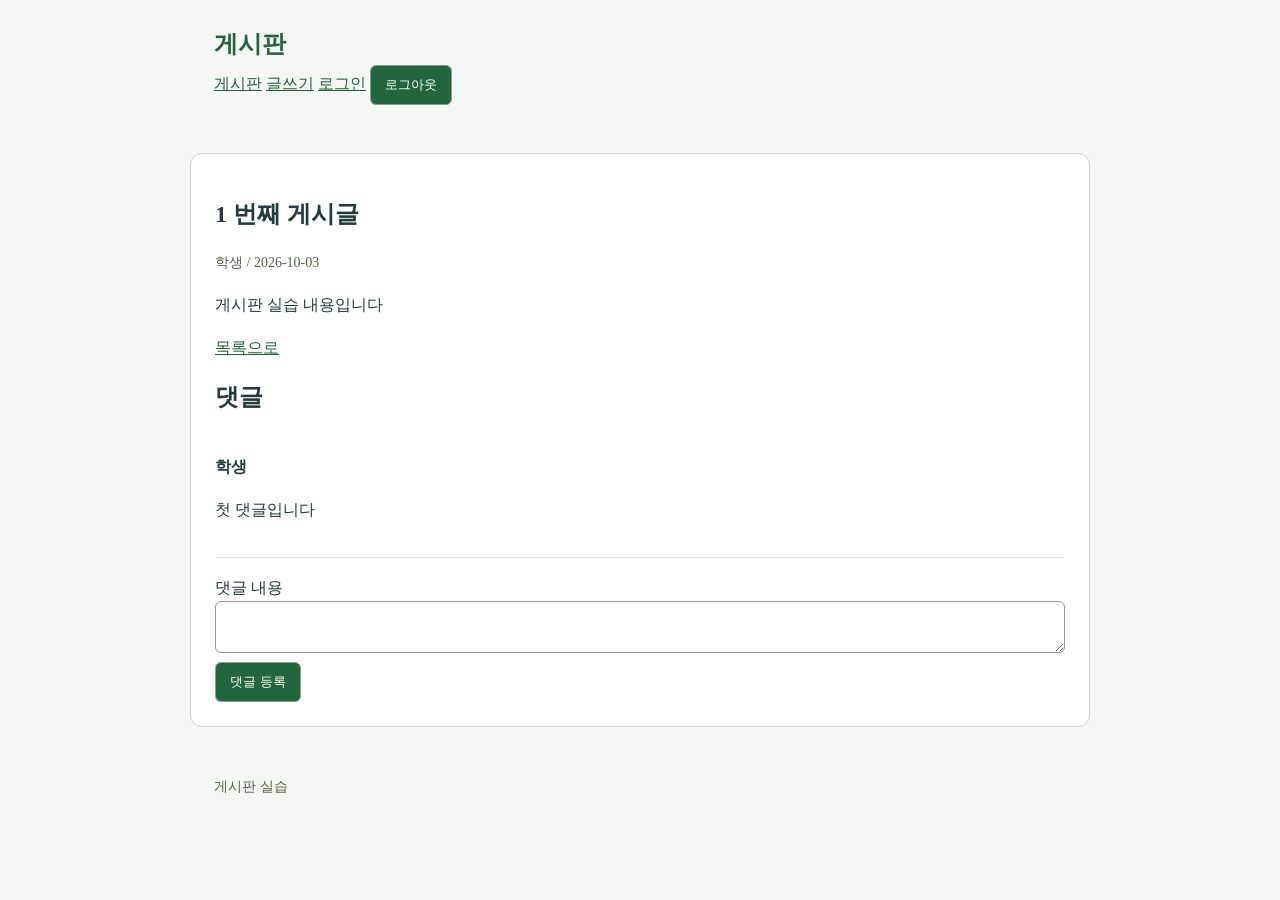
==== detail.html @ 0df7431a "Css 스타일 파일 추가 후 모든 html 파일에 적용" ====
<!DOCTYPE html>
<html>
    <head>
        <meta charset="UTF-8">
        <title>게시판</title>
        <link rel="stylesheet" href="style.css">
    </head>
    <body>
        <header>
            <!--헤더 영역-->
            <a class="brand" href="index.html">게시판</a>
            <nav>
                <a href="index.html">게시판</a>
                <a class="wirte-link" href="write.html">글쓰기</a>
                <a class="login-link" href="login.html">로그인</a>
                <button class="logout-button" type="button">로그아웃</button>
            </nav>
        </header>
        <main>
            <article>
                <h1 id="post-title">1 번째 게시글</h1>
                <p id="post-meta" class="meta">학생 / 2026-10-03</p>
                <p id="post-content">게시판 실습 내용입니다</p>
            </article>
            <a href="index.html">목록으로</a>
            <section id="comments-section">
                <h2>댓글</h2>
                <!--댓글 목록 영역-->
                <ul>
                    <li>
                        <strong>학생</strong>
                        <p>첫 댓글입니다</p>
                    </li>
                </ul>
                <!--댓글 입력창-->
                <form id="comment-form">
                    <label>댓글 내용</label>
                    <textarea id="comment-content" name="content" required></textarea>
                    <button type="submit">댓글 등록</button>
                </form>
            </section>

        </main>
        <footer>
            게시판 실습
    

        </footer>

    </body>
</html>
---- style.css ----
* {
    box-sizing: border-box;
}
body {
    margin: 0;
    background: #f4f7f3;
    color: #243b3d;
    line-height: 1.7;
}
header, main, footer {
    width: 92%;
    max-width: 900px;
    margin: 0 auto;
    padding: 24px;
}
main {
    margin-top: 24px;
    margin-bottom: 24px;
    background: white;
    border: 1px solid #cbd8cc;
    border-radius: 12px;
}

a {
    color: #23633d;
}
h1, h2 {
    line-height: 1.4;
}

.brand {
    font-size: 24px;
    font-weight: bold;
    text-decoration: none;
}

.meta, footer {
    color: #526346;
    font-size: 14px;
}

ul {
    list-style: none;
    padding: 0;
}
li {
    padding: 18px 0;
    border-bottom: 1px solid #dce4dc;

}
button, input, textarea {
    padding: 10px 14px;
    border: 1px solid #8b9d8c;
    border-radius: 6px;
}

button {
    background: #23663d;
    color: white;
    cursor: pointer;
}

input, textarea {
    width: 100%;
    background: white;
    color: #243b2d;
}
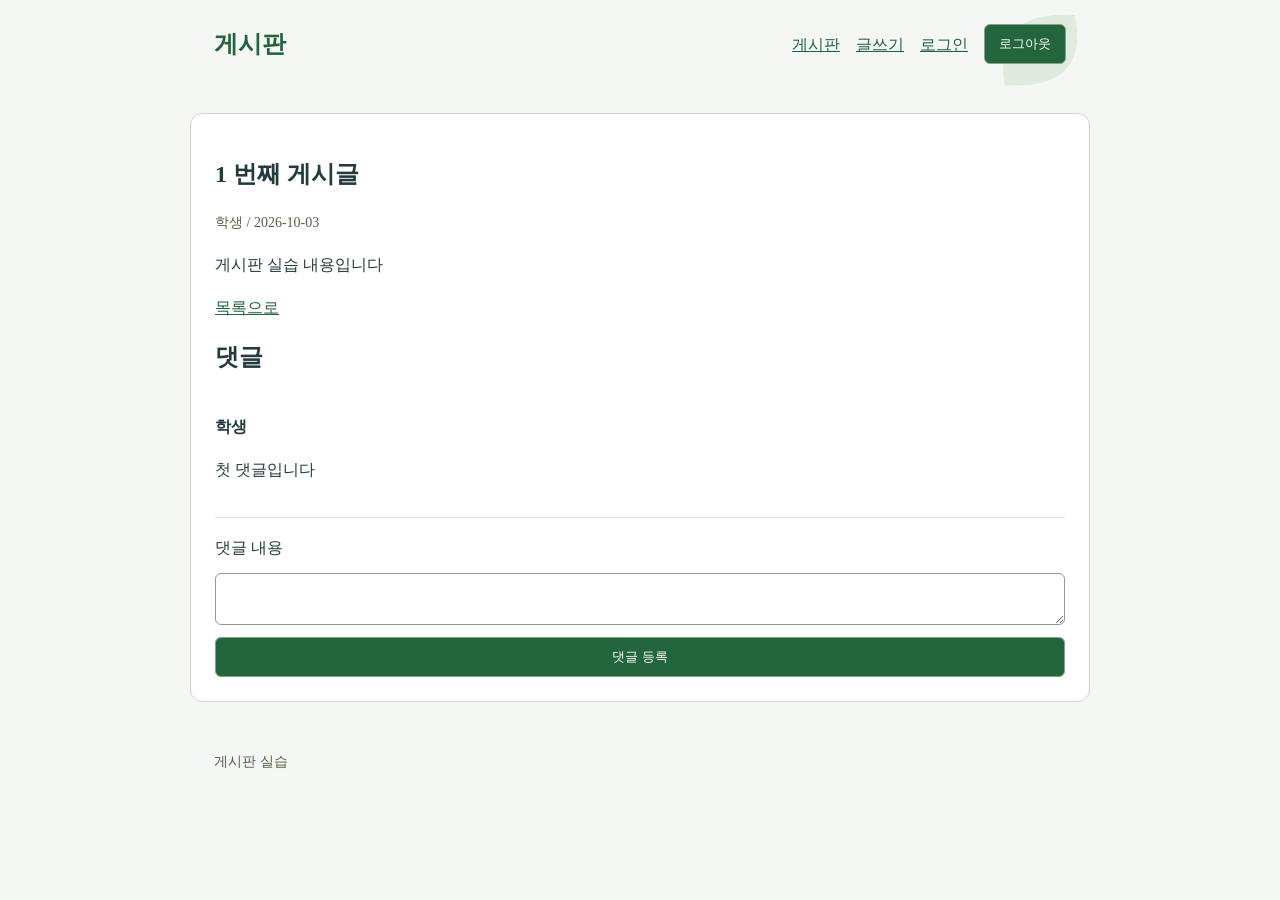
==== commit e809b8ce: "Css에 flex  적용" ====
--- a/detail.html
+++ b/detail.html
@@ -26,7 +26,7 @@
             <section id="comments-section">
                 <h2>댓글</h2>
                 <!--댓글 목록 영역-->
-                <ul>
+                <ul id="comment-list">
                     <li>
                         <strong>학생</strong>
                         <p>첫 댓글입니다</p>
--- a/style.css
+++ b/style.css
@@ -64,4 +64,45 @@
     width: 100%;
     background: white;
     color: #243b2d;
+}
+
+header {
+    display: flex;
+    align-items: center;
+    justify-content: space-between;
+    flex-wrap: wrap;
+    gap: 16px;
+    background-image: url(images/leaf.svg);
+    background-repeat: no-repeat;
+    background-position: right top;
+}
+
+nav, .meta, .pagination {
+    display: flex;
+    align-items: center;
+    gap: 16px;
+}
+.pagination {
+justify-content: center;
+margin-top: 24px;
+}
+
+form {
+    display: flex;
+    flex-direction: column;
+    gap: 12px;
+}
+
+#post-content, #comment-list p {
+    white-space: pre-wrap;
+    overflow-wrap: anywhere;
+
+}
+.post-list a {
+    overflow-wrap: anywhere;
+}
+
+img {
+    max-width: 100%;
+    height: auto;
 }
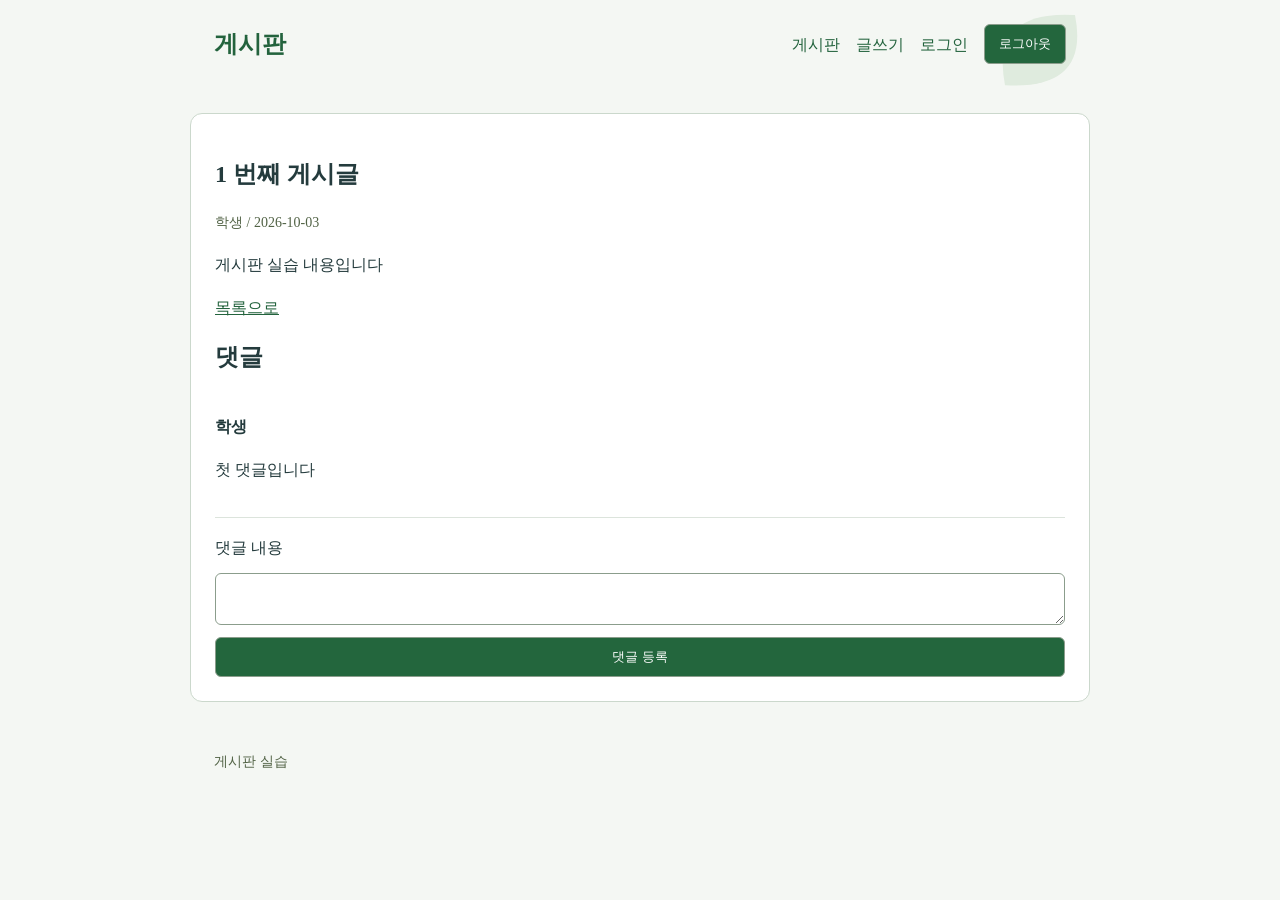
==== commit c3cf436a: "Css 에 viewport 기능 추가 모든 파일에 적용" ====
--- a/detail.html
+++ b/detail.html
@@ -4,6 +4,7 @@
         <meta charset="UTF-8">
         <title>게시판</title>
         <link rel="stylesheet" href="style.css">
+        <meta name="viewport" content="width=device-width, initial-scale=1">
     </head>
     <body>
         <header>
--- a/style.css
+++ b/style.css
@@ -58,6 +58,19 @@
     background: #23663d;
     color: white;
     cursor: pointer;
+    transition: background-color 0.15s, transform 0.15s;
+
+}
+button:hover:not(:disabled) {
+    background: #174c2c;
+}
+button:active:not(:disabled) {
+    fransform: scale(0.98);
+}
+
+button:disabled {
+    background: #647269;
+    cursor: not-allowed;
 }
 
 input, textarea {
@@ -105,4 +118,28 @@
 img {
     max-width: 100%;
     height: auto;
+}
+nav > a {
+    text-decoration: none;
+
+}
+form input:focus, form textarea:focus {
+    border-color: #23633d;
+}
+
+a:hover {
+    text-decoration: underline;
+}
+
+@media (max-width:600px) {
+    header, main, footer {
+        padding: 16px;
+    }
+    nav {
+        flex-wrap: wrap;
+        gap: 8px;
+    }
+    button[type="submit"] {
+        width: 100%
+    }
 }
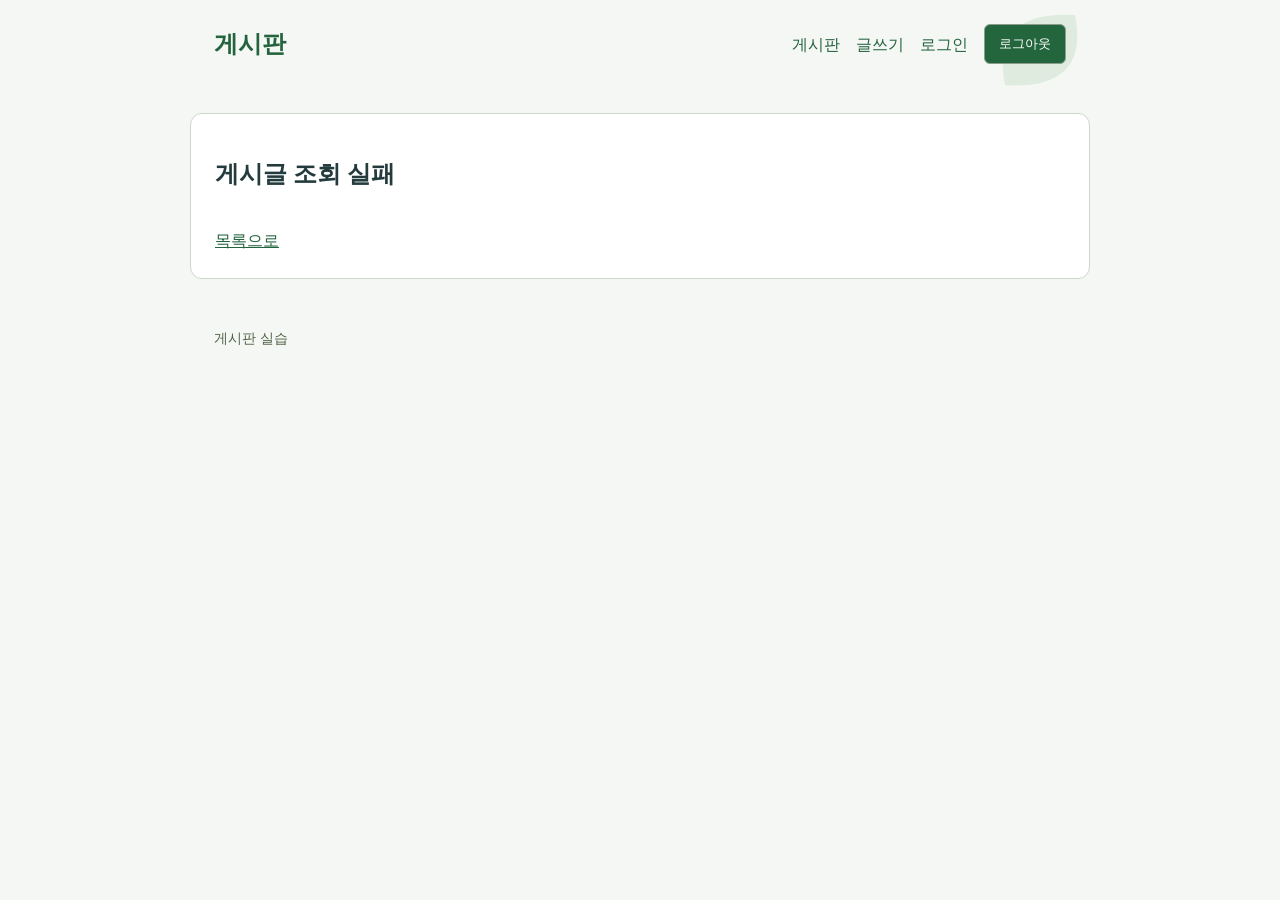
==== commit 2ef6b588: "게시글/ 댓글 등록 및 로컬 스토리지 저장 기능 구현" ====
--- a/detail.html
+++ b/detail.html
@@ -3,8 +3,13 @@
     <head>
         <meta charset="UTF-8">
         <title>게시판</title>
+        <meta name="viewport" content="width=device-width, initial-scale=1">
         <link rel="stylesheet" href="style.css">
-        <meta name="viewport" content="width=device-width, initial-scale=1">
+        <script defer src="js/storage.js"></script>
+        <script defer src="js/render.js"></script>
+        <script defer src="js/detail.js"></script>
+        
+        
     </head>
     <body>
         <header>
@@ -19,19 +24,17 @@
         </header>
         <main>
             <article>
-                <h1 id="post-title">1 번째 게시글</h1>
-                <p id="post-meta" class="meta">학생 / 2026-10-03</p>
-                <p id="post-content">게시판 실습 내용입니다</p>
+                <h1 id="post-title"></h1>
+                <p id="post-meta" class="meta"></p>
+                <p id="post-content"></p>
             </article>
             <a href="index.html">목록으로</a>
             <section id="comments-section">
                 <h2>댓글</h2>
                 <!--댓글 목록 영역-->
+                <p id = "comment-message"></p>
                 <ul id="comment-list">
-                    <li>
-                        <strong>학생</strong>
-                        <p>첫 댓글입니다</p>
-                    </li>
+                    
                 </ul>
                 <!--댓글 입력창-->
                 <form id="comment-form">
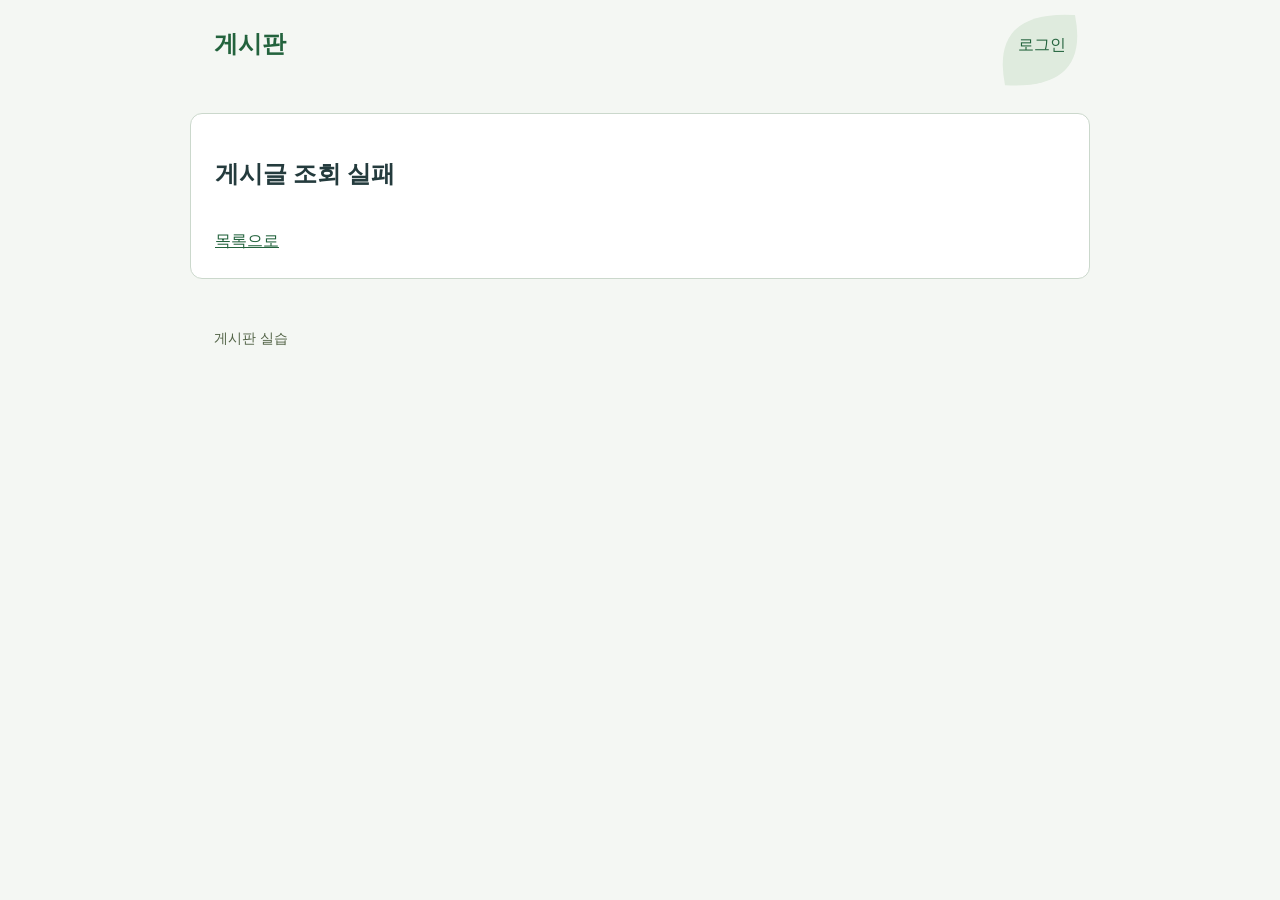
==== commit 81ac8e4b: "로그아웃 API 연동 및 기능 구현" ====
--- a/detail.html
+++ b/detail.html
@@ -8,6 +8,7 @@
         <script defer src="js/storage.js"></script>
         <script defer src="js/render.js"></script>
         <script defer src="js/detail.js"></script>
+        <script defer src="js/auth.js"></script>
         
         
     </head>
@@ -17,7 +18,7 @@
             <a class="brand" href="index.html">게시판</a>
             <nav>
                 <a href="index.html">게시판</a>
-                <a class="wirte-link" href="write.html">글쓰기</a>
+                <a class="write-link" href="write.html">글쓰기</a>
                 <a class="login-link" href="login.html">로그인</a>
                 <button class="logout-button" type="button">로그아웃</button>
             </nav>
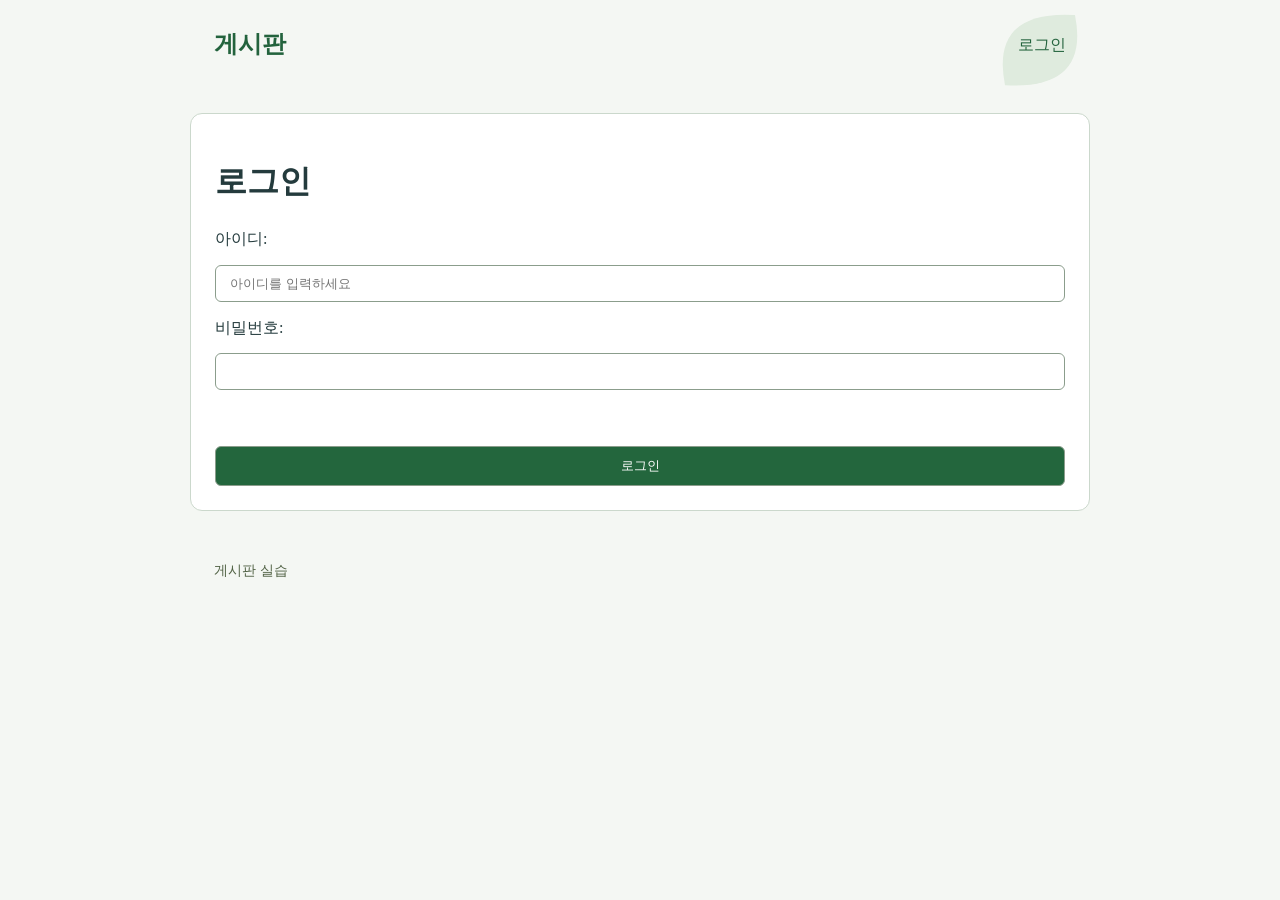
==== commit 77af0a62: "HTTP요청 코드 분리 및 공통화" ====
--- a/detail.html
+++ b/detail.html
@@ -5,10 +5,11 @@
         <title>게시판</title>
         <meta name="viewport" content="width=device-width, initial-scale=1">
         <link rel="stylesheet" href="style.css">
+        <script defer src="js/auth.js"></script>
+        <script defer src="js/api.js"></script>
         <script defer src="js/storage.js"></script>
         <script defer src="js/render.js"></script>
         <script defer src="js/detail.js"></script>
-        <script defer src="js/auth.js"></script>
         
         
     </head>
@@ -28,6 +29,7 @@
                 <h1 id="post-title"></h1>
                 <p id="post-meta" class="meta"></p>
                 <p id="post-content"></p>
+                <p id ="post-message"></p>
             </article>
             <a href="index.html">목록으로</a>
             <section id="comments-section">
